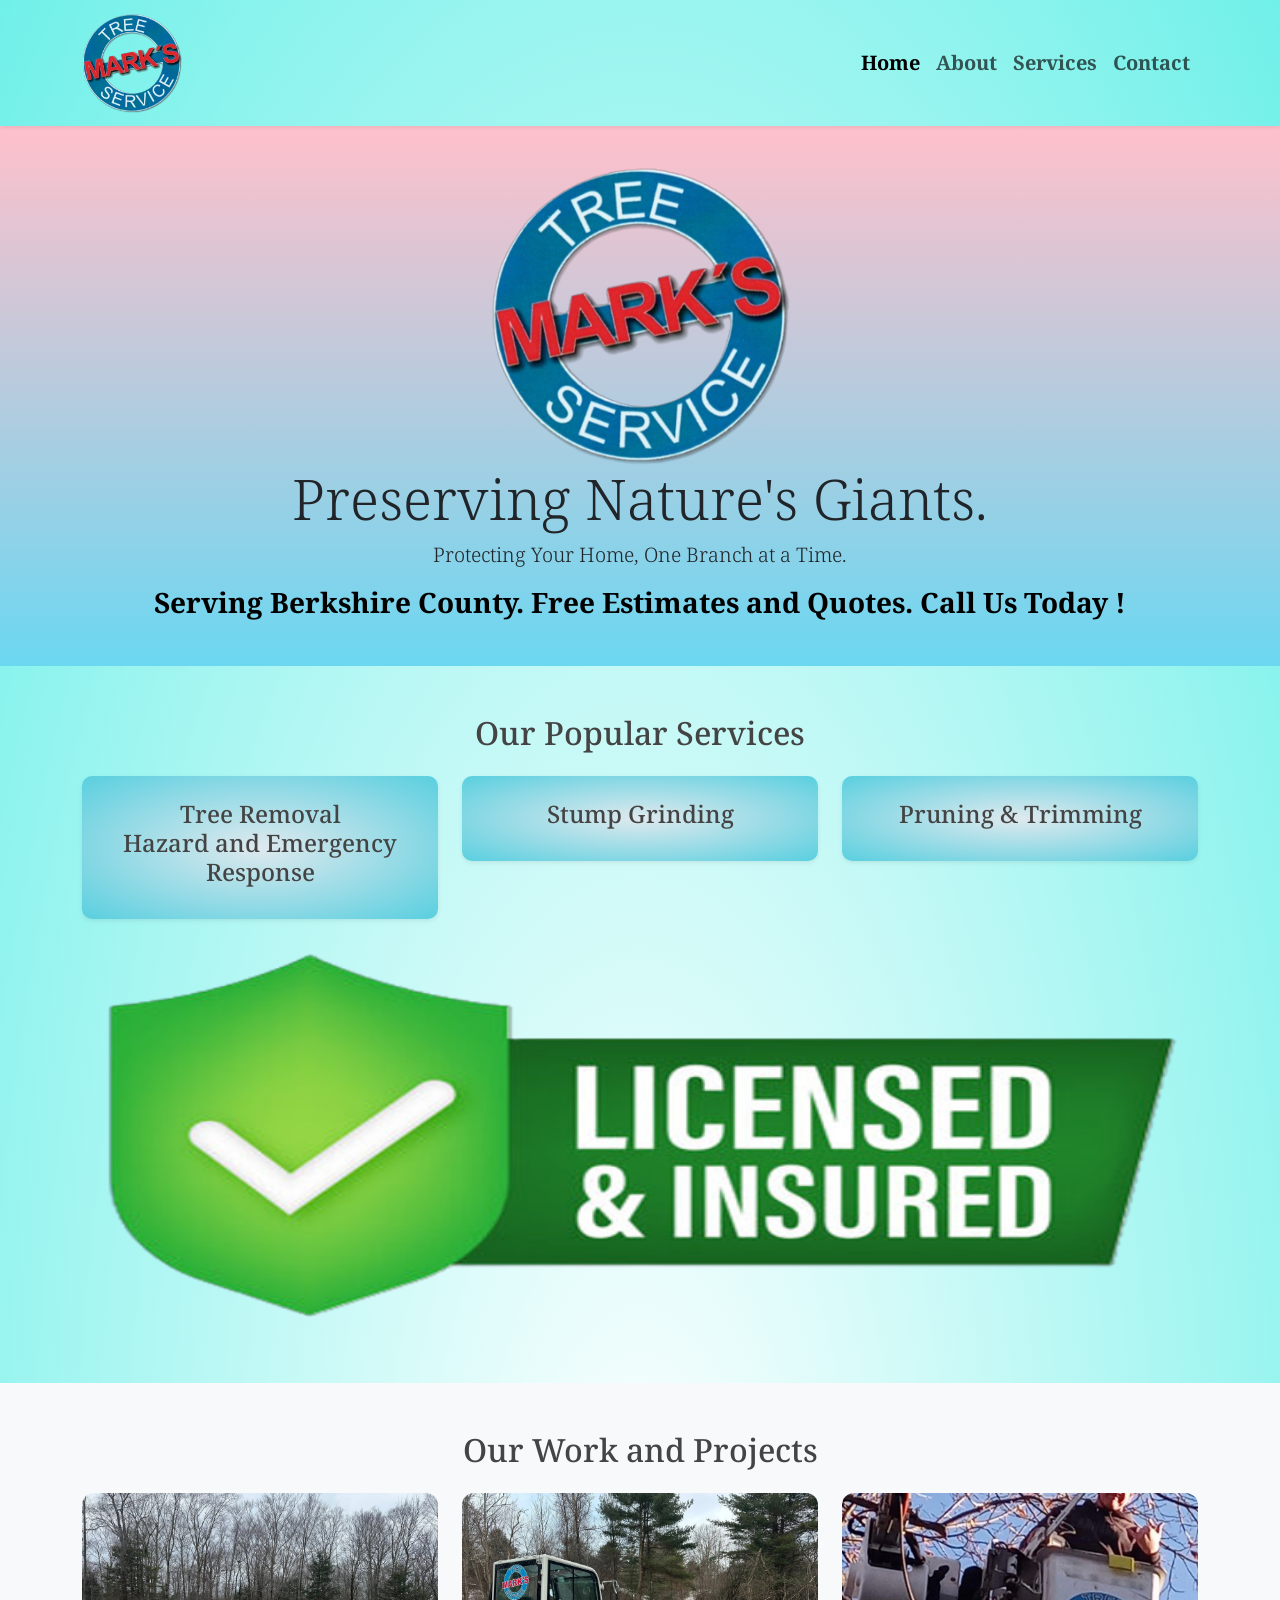
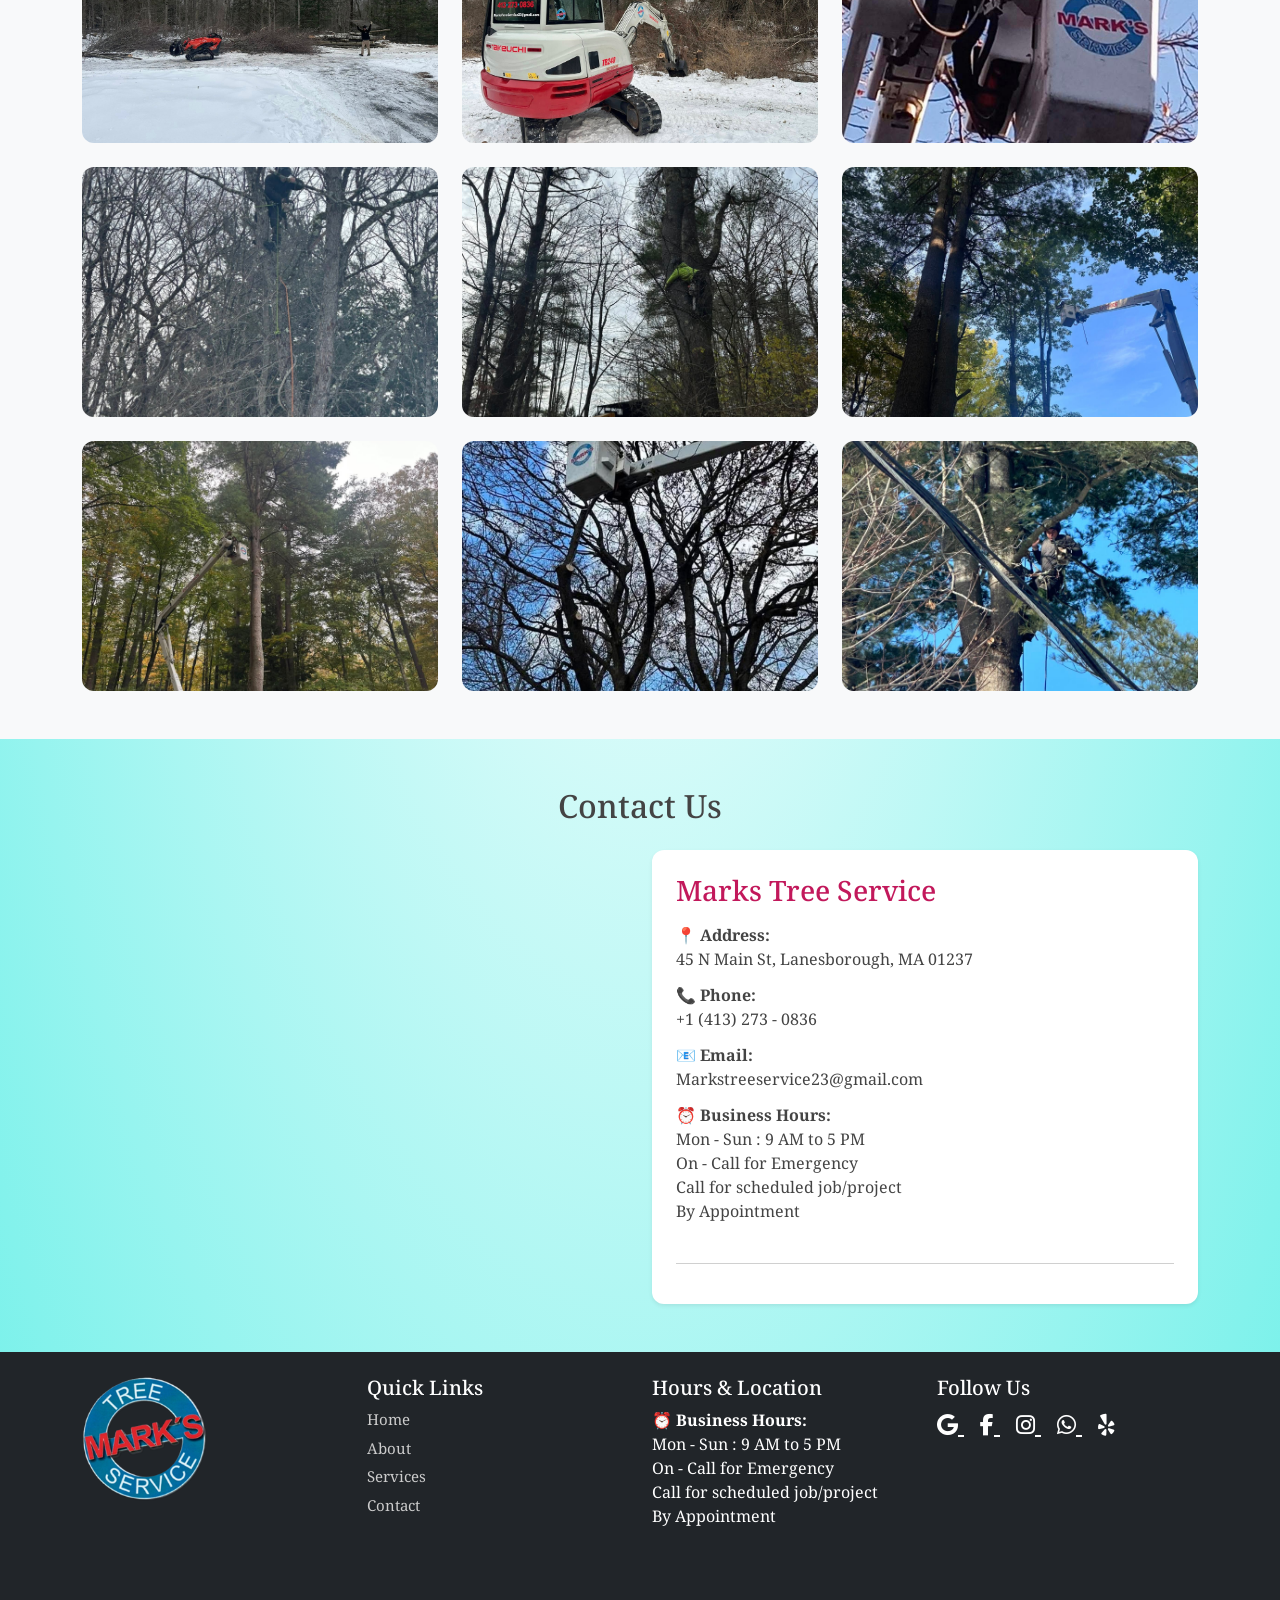
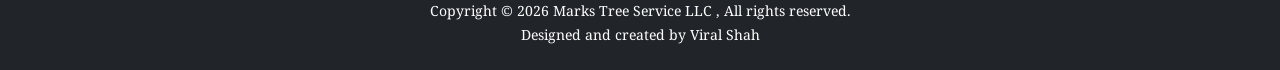
==== index.html @ 03f6d1b0 "Add files via upload" ====
<!DOCTYPE html>
<html lang="en">
<head>
  <meta charset="UTF-8" />
  <meta name="viewport" content="width=device-width, initial-scale=1" />
  <title>Marks Tree Service LLC | Home</title>
  <link rel="icon" href="images/favicon.ico">
  <link rel="stylesheet" href="https://cdnjs.cloudflare.com/ajax/libs/bootstrap/5.3.2/css/bootstrap.min.css">
  <link rel="stylesheet" href="css/style.css">
  <link rel="stylesheet" href="https://cdnjs.cloudflare.com/ajax/libs/font-awesome/6.5.0/css/all.min.css">
  <link href="https://fonts.googleapis.com/css2?family=Noto+Serif:ital,wght@0,100..900;1,100..900&display=swap" rel="stylesheet">
</head>
<body>

  <!-- NAV -->
  <nav class="navbar navbar-expand-lg navbar-light bg-light.bg-gradient shadow-sm nav">
    <div class="container">
      <a class="navbar-brand" href="index.html">
        <img src="images/logo2.png" height="100" width="100" alt="Marks Tree Service">
      </a>
      <button class="navbar-toggler" type="button" data-bs-toggle="collapse"
              data-bs-target="#navmenu">
        <span class="navbar-toggler-icon"></span>
      </button>
      <div class="collapse navbar-collapse" id="navmenu">
        <ul class="navbar-nav ms-auto">
          <li class="nav-item"><a class="nav-link active" href="index.html">Home</a></li>
          <li class="nav-item"><a class="nav-link" href="about.html">About</a></li>
          <li class="nav-item"><a class="nav-link " href="services.html">Services</a></li>
          <li class="nav-item"><a class="nav-link" href="contact.html">Contact</a></li>
        </ul>
      </div>
    </div>
  </nav>

  <!-- Hero -->
  <header class="hero-section text-center text-white">
    <div class="container py-5">
      <img src="images/logo2.png" height="300" width="300" alt="Tree Service">
      <h1 class="display-4 text-dark">
        Preserving Nature's Giants. 
      </h1>
      <p class="lead text-dark">
        Protecting Your Home, One Branch at a Time.
      </p>
      <h3 class="quotes">
        Serving Berkshire County. Free Estimates and Quotes. Call Us Today !
      </h3>
    </div>
  </header>

  <!-- Services Preview -->
  <section class="py-5">
    <div class="container">
      <h2 class="text-center mb-4">Our Popular Services</h2>
      <div class="row g-4">
        <div class="col-md-4 text-center">
          <div class="service-card p-4 shadow-sm">
            <h4>Tree Removal<br>Hazard and Emergency Response</h4>
          </div>
        </div>
        <div class="col-md-4 text-center">
          <div class="service-card p-4 shadow-sm">
            <h4>Stump Grinding
              <br>
            </h4>
          </div>
        </div>
        <div class="col-md-4 text-center">
          <div class="service-card p-4 shadow-sm">
            <h4>Pruning & Trimming</h4>
          </div>
        </div>
      </div>
       <div class="mt-3">
        <img src="images/ins2.png" alt="Fully Insured and Licensed" width="100%" height="400">
      </div>
    </div>
  </section>

  <!-- Image Gallery -->
<section class="py-5 bg-light" id="gallery">
  <div class="container">
    <h2 class="text-center mb-4">Our Work and Projects</h2>
    <div class="row g-4">
      <!-- Image 1 -->
      <div class="col-md-4 col-sm-6">
        <div class="gallery-item">
          <img src="images/mtsw1.jpg"
               class="img-fluid rounded shadow-sm gallery-img"
               alt="Salon Work 1"
               data-bs-toggle="modal"
               data-bs-target="#galleryModal"
               onclick="showImage(this.src)">
        </div>
      </div>

      <!-- Image 2 -->
      <div class="col-md-4 col-sm-6">
        <div class="gallery-item">
          <img src="images/mtsw2.jpg"
               class="img-fluid rounded shadow-sm gallery-img"
               alt="Salon Work 2"
               data-bs-toggle="modal"
               data-bs-target="#galleryModal"
               onclick="showImage(this.src)">
        </div>
      </div>

      <!-- Image 3 -->
      <div class="col-md-4 col-sm-6">
        <div class="gallery-item">
          <img src="images/mark-bucket.png"
               class="img-fluid rounded shadow-sm gallery-img"
               alt="Salon Work 3"
               data-bs-toggle="modal"
               data-bs-target="#galleryModal"
               onclick="showImage(this.src)">
        </div>
      </div>

      <!-- Image 4 -->
      <div class="col-md-4 col-sm-6">
        <div class="gallery-item">
          <img src="images/mtsw3.jpg"
               class="img-fluid rounded shadow-sm gallery-img"
               alt="Salon Work 4"
               data-bs-toggle="modal"
               data-bs-target="#galleryModal"
               onclick="showImage(this.src)">
        </div>
      </div>

      <!-- Image 5 -->
      <div class="col-md-4 col-sm-6">
        <div class="gallery-item">
          <img src="images/mtsw4.jpg"
               class="img-fluid rounded shadow-sm gallery-img"
               alt="Salon Work 5"
               data-bs-toggle="modal"
               data-bs-target="#galleryModal"
               onclick="showImage(this.src)">
        </div>
      </div>

      <!-- Image 6 -->
      <div class="col-md-4 col-sm-6">
        <div class="gallery-item">
          <img src="images/mtsw5.jpg"
               class="img-fluid rounded shadow-sm gallery-img"
               alt="Salon Work 6"
               data-bs-toggle="modal"
               data-bs-target="#galleryModal"
               onclick="showImage(this.src)">
        </div>
      </div>

      <!-- Image 7 -->
      <div class="col-md-4 col-sm-6">
        <div class="gallery-item">
          <img src="images/mtsw6.jpg"
               class="img-fluid rounded shadow-sm gallery-img"
               alt="Salon Work 7"
               data-bs-toggle="modal"
               data-bs-target="#galleryModal"
               onclick="showImage(this.src)">
        </div>
      </div>

      <!-- Image 8 -->
      <div class="col-md-4 col-sm-6">
        <div class="gallery-item">
          <img src="images/mtsw7.jpg"
               class="img-fluid rounded shadow-sm gallery-img"
               alt="Salon Work 8"
               data-bs-toggle="modal"
               data-bs-target="#galleryModal"
               onclick="showImage(this.src)">
        </div>
      </div>

      <!-- Image 9 -->
      <div class="col-md-4 col-sm-6">
        <div class="gallery-item">
          <img src="images/mtsw8.jpg"
               class="img-fluid rounded shadow-sm gallery-img"
               alt="Salon Work 9"
               data-bs-toggle="modal"
               data-bs-target="#galleryModal"
               onclick="showImage(this.src)">
        </div>
      </div>
    </div>
  </div>
</section>
<main class="container py-5">
  <h2 class="text-center mb-4">Contact Us</h2>
  <div class="row g-4 align-items-center">
    <!-- GOOGLE MAP -->
    <div class="col-md-6">
      <div class="ratio ratio-4x3">
        <iframe src="https://www.google.com/maps/embed?pb=!1m18!1m12!1m3!1d2940.706860936891!2d-73.230690487995!3d42.
          51903712492249!2m3!1f0!2f0!3f0!3m2!1i1024!2i768!4f13.1!3m3!1m2!1s0x89e74dbf750c5a85%3A0x15faddb6988855cc!2
          sMarks%20tree%20service!5e0!3m2!1sen!2sus!4v1774189230434!5m2!1sen!2sus" 
          width="600" height="450" style="border:0;" allowfullscreen="" loading="lazy" 
          referrerpolicy="no-referrer-when-downgrade">
        </iframe>
      </div>
    </div>
    <!-- BUSINESS INFO -->
    <div class="col-md-6">
      <div class="contact-info-box p-4 shadow-sm">
        <h3 class="mb-3">Marks Tree Service</h3>
        <p>
          <strong>📍 Address:</strong><br>
          45 N Main St, Lanesborough, MA 01237<br>
        </p>
        <p>
          <strong>📞 Phone:</strong><br>
          +1 (413) 273 - 0836 
        </p>
        <p>
          <strong>📧 Email:</strong><br>
          Markstreeservice23@gmail.com
        </p>
        <p>
          <strong>⏰ Business Hours:</strong><br>
          Mon - Sun : 9 AM to 5 PM <br>
          On - Call for Emergency <br>
          Call for scheduled job/project <br>
          By Appointment <br><br>
        </p>
        <hr>
      </div>
    </div>
  </div>
</main>

  <!-- Footer -->
<footer class="footer bg-dark text-white py-4">
  <div class="container">
    <div class="row align-items-start text-center text-md-start">
      <!-- Logo -->
      <div class="col-md-3 mb-3 mb-md-0">
        <a class="navbar-brand" href="index.html">
          <img src="images/logo3.png" height="125" width="125" alt="Marks Tree Service">
        </a>
      </div>
      <!-- Quick Links -->
      <div class="col-md-3 mb-3 mb-md-0">
        <h5>Quick Links</h5>
        <ul class="list-unstyled footer-links">
          <li><a href="index.html">Home</a></li>
          <li><a href="about.html">About</a></li>
          <li><a href="services.html">Services</a></li>
          <li><a href="contact.html">Contact</a></li>
        </ul>
      </div>
      <!-- Hours & Location -->
      <div class="col-md-3 mb-3 mb-md-0">
        <h5>Hours & Location</h5>
        <p>
          <strong>⏰ Business Hours:</strong><br>
          Mon - Sun : 9 AM to 5 PM <br>
          On - Call for Emergency <br>
          Call for scheduled job/project <br>
          By Appointment <br><br>
        </p>
      </div>
      <!-- Social Media -->
      <div class="col-md-3">
        <h5>Follow Us</h5>
        <div class="social-icons mt-2">
          <a href="https://maps.app.goo.gl/eSo4BpNoBx1MTqPB8" target="_blank" class="me-3">
            <i class="fab fa-google"></i>
          </a>
          <a href="https://www.facebook.com/p/Marks-tree-service-100062338940079/" target="_blank" class="me-3">
            <i class="fab fa-facebook-f"></i>
          </a>
          <a href="#" target="_blank" class="me-3">
            <i class="fab fa-instagram"></i>
          </a>
          <a href="#" target="_blank" class="me-3">
            <i class="fab fa-whatsapp"></i>
          </a>
          <a href="#" target="_blank">
            <i class="fab fa-yelp"></i>
          </a>
        </div>
      </div>
    </div>
    <div class="copyright">
      <small>Copyright &copy; 2026 Marks Tree Service LLC , All rights reserved. </small>
      <br>
      <small>Designed and created by Viral Shah</small>
    </div>
  </div>
</footer>

  <!-- Gallery Modal -->
<div class="modal fade" id="galleryModal" tabindex="-1">
  <div class="modal-dialog modal-dialog-centered modal-lg">
    <div class="modal-content bg-transparent border-0">
      <div class="modal-body text-center p-0">
        <img id="modalImage" class="img-fluid rounded">
      </div>
    </div>
  </div>
</div>

<script src="https://cdnjs.cloudflare.com/ajax/libs/bootstrap/5.3.2/js/bootstrap.bundle.min.js"></script>
<script src="js/script.js"></script>
</body>
</html>
---- css/style.css ----
/* GENERAL */
body {
  font-family: "Noto Serif", serif;
  color: #444;
  background: radial-gradient(white, rgb(112, 240, 233) );
}

.about-section {
    background: linear-gradient(pink, rgb(107, 215, 241));
}

/* Section layout */
.why-choose-section {
  width: 100%;
}

/* LEFT SIDE GREEN AREA */
.why-text-section {
  background: rgba(81, 238, 230, 0.85);
  color: black;
  height: 800px;
  display: flex;
  align-items: center;
}

/* TEXT BOX */
.content-box {
  padding: 80px;
}

.content-box h2 {
  font-size: 42px;
  font-weight: 700;
  margin-bottom: 20px;
}

.content-box p {
  font-size: 18px;
  line-height: 1.7;
}

/* RIGHT IMAGE SIDE */
.why-image-section img {
  width: 800px;
  height: 800px;
  object-fit: cover;
}

/* MOBILE RESPONSIVE */
@media (max-width: 768px) {

  .content-box {
    padding: 40px;
  }

  .content-box h2 {
    font-size: 28px;
  }

}

/* HERO HOME */
.hero-section {
  background: linear-gradient(pink, rgb(107, 215, 241));
  height: 60vh;
  display: flex;
  align-items: center;
  justify-content: center;
}

/* SERVICE CARDS */
.service-card {
  border-radius: 10px;
  transition: 0.3s;
  background: radial-gradient( #dfe9ee, #59cfdf);
}

.service-card:hover {
  transform: translateY(-7px);
  box-shadow: 0 8px 20px rgba(0,0,0,0.15);
}

.insured-badge {
  display: inline-block;
  background-color: #198754; /* professional green */
  color: white;
  font-weight: 600;
  padding: 10px 20px;
  border-radius: 8px;
  font-size: 18px;
  letter-spacing: 0.5px;
}

.quotes {
  color: black;
  font-weight: bold;
}

/* Footer Links */
.footer-links a {
  color: #ccc;
  text-decoration: none;
  font-size: 15px;
  display: block;
  margin-bottom: 6px;
  transition: 0.3s;
}

.footer-links a:hover {
  color: #fff;
  padding-left: 5px;
}

/* Social Icons */
.social-icons a {
  color: white;
  font-size: 22px;
  transition: 0.3s;
}

.social-icons a:hover {
  color: #0d6efd;
  transform: scale(1.1);
}

.copyright {
  text-align: center;
  margin-top: 30px;
}

/* CONTACT PAGE INFO BOX */

.contact-info-box {
  background: #fff;
  border-radius: 12px;
}

.contact-info-box h3 {
  color: #c2185b;
}

.contact-info-box p {
  font-size: 1rem;
  margin-bottom: 12px;
}

/* Gallery Styling */

.gallery-item {
    width: 100%;
    height: 250px; /* Adjust height as needed */
    overflow: hidden;
    border-radius: 12px;
}

.gallery-img {
  width: 100%;
  height: 100%;
  object-fit: cover;
  cursor: pointer ;
  transition: transform 0.3s ease;
}

.gallery-img:hover {
  transform: scale(1.05);
}

#gallery {
  background: #f8f9fa;
}

.social-icons a {
  transition: color 0.3s ease, transform 0.3s ease;
}

.social-icons a:hover {
  color: #f39c12; /* gold color */
  transform: scale(1.2);
}


/* =========================
   Threading Section Styles
========================= */

.threading-section {
  margin-top: 60px;
  
}

/* Header */

.threading-header {
  background: linear-gradient(to right, #fde2e2, #ffffff);
  padding: 30px;
  text-align: center;
  border-radius: 12px;
}

.threading-header h2 {
  font-weight: 600;
  letter-spacing: 1px;
  margin: 0;
}


/* Images */

.threading-img {
  width: 100%;
  border-radius: 15px;
  box-shadow: 0 8px 20px rgba(0, 0, 0, 0.1);
}


/* Content */

.threading-content h4 {
  font-weight: 600;
  margin-top: 20px;
  margin-bottom: 15px;
}

.threading-content p {
  color: #555;
  line-height: 1.7;
}


/* Benefits List */

.benefits-list li {
  margin-bottom: 8px;
  font-weight: 500;
}


/* Button */

.btn-book {
  background-color: #2f3542;
  color: #ffffff;
  padding: 10px 25px;
  border-radius: 8px;
  text-decoration: none;
  display: inline-block;
  margin-top: 20px;
  transition: 0.3s ease;
  margin-bottom: 15px;
}

.btn-book:hover {
  background-color: #1e272e;
  color: #ffffff;
}

/* Center items vertically */
.navbar-nav .nav-link {
  font-weight: bolder;
  font-size: 20px;
  display: flex;
  align-items: center;
  height: 100%;
}

/* Hover for normal nav items */
.navbar-nav .nav-link:hover {
  border-radius: 6px;
  color: white;
}


/* Price Section */

.price-card {
  background-color: #ffffff;
  border-radius: 15px;
  padding: 25px;
  box-shadow: 0 8px 20px rgba(0, 0, 0, 0.08);
}

.price-card h4 {
  font-weight: 600;
  margin-bottom: 20px;
}


/* Price List */

.price-list li {
  display: flex;
  justify-content: space-between;
  padding: 10px 0;
  border-bottom: 1px solid #eaeaea;
  font-size: 15px;
}

.price-list li:last-child {
  border-bottom: none;
}

/* Service Rows */
.service-row img {
  max-height: 350px;
  object-fit: cover;
}

/* Service Cards */

------------------
.service-img {
    height: 260px;
    width: 100%;
    object-fit: cover;
    border-radius: 12px;
}

/* Service Menu */
.service-menu .list-group-item {
    border-radius: 8px;
    margin-bottom: 10px;
    padding: 12px 18px;
    font-weight: 500;
    border: 1px solid #ddd;
    transition: all 0.3s ease;
}

.service-menu .list-group-item-action:hover {
    background-color: pink;
    color: #000;
    cursor: pointer;
}

.service-menu .list-group-item.active {
    background-color: #ddd;
    border-color: #2f3542;
    color: black
}

.service-menu a {
  text-decoration: none;
  color: #000;
}
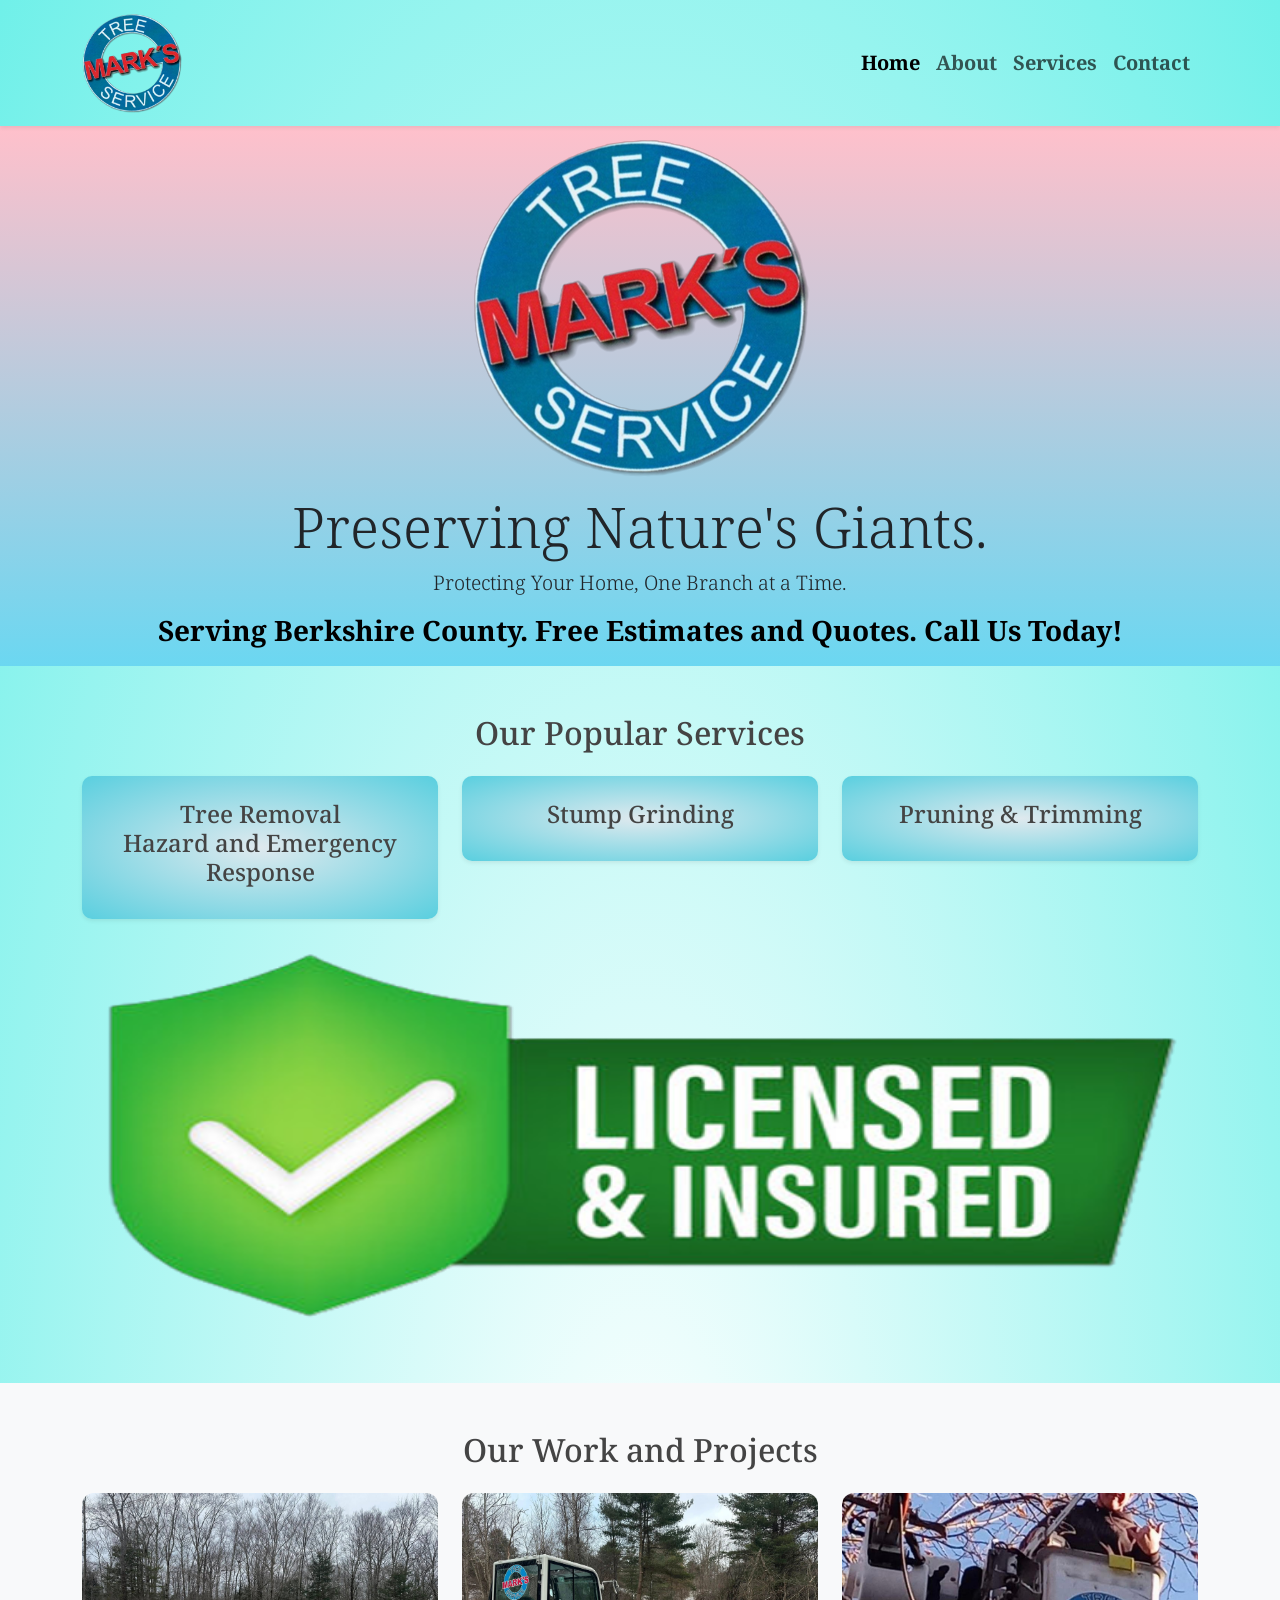
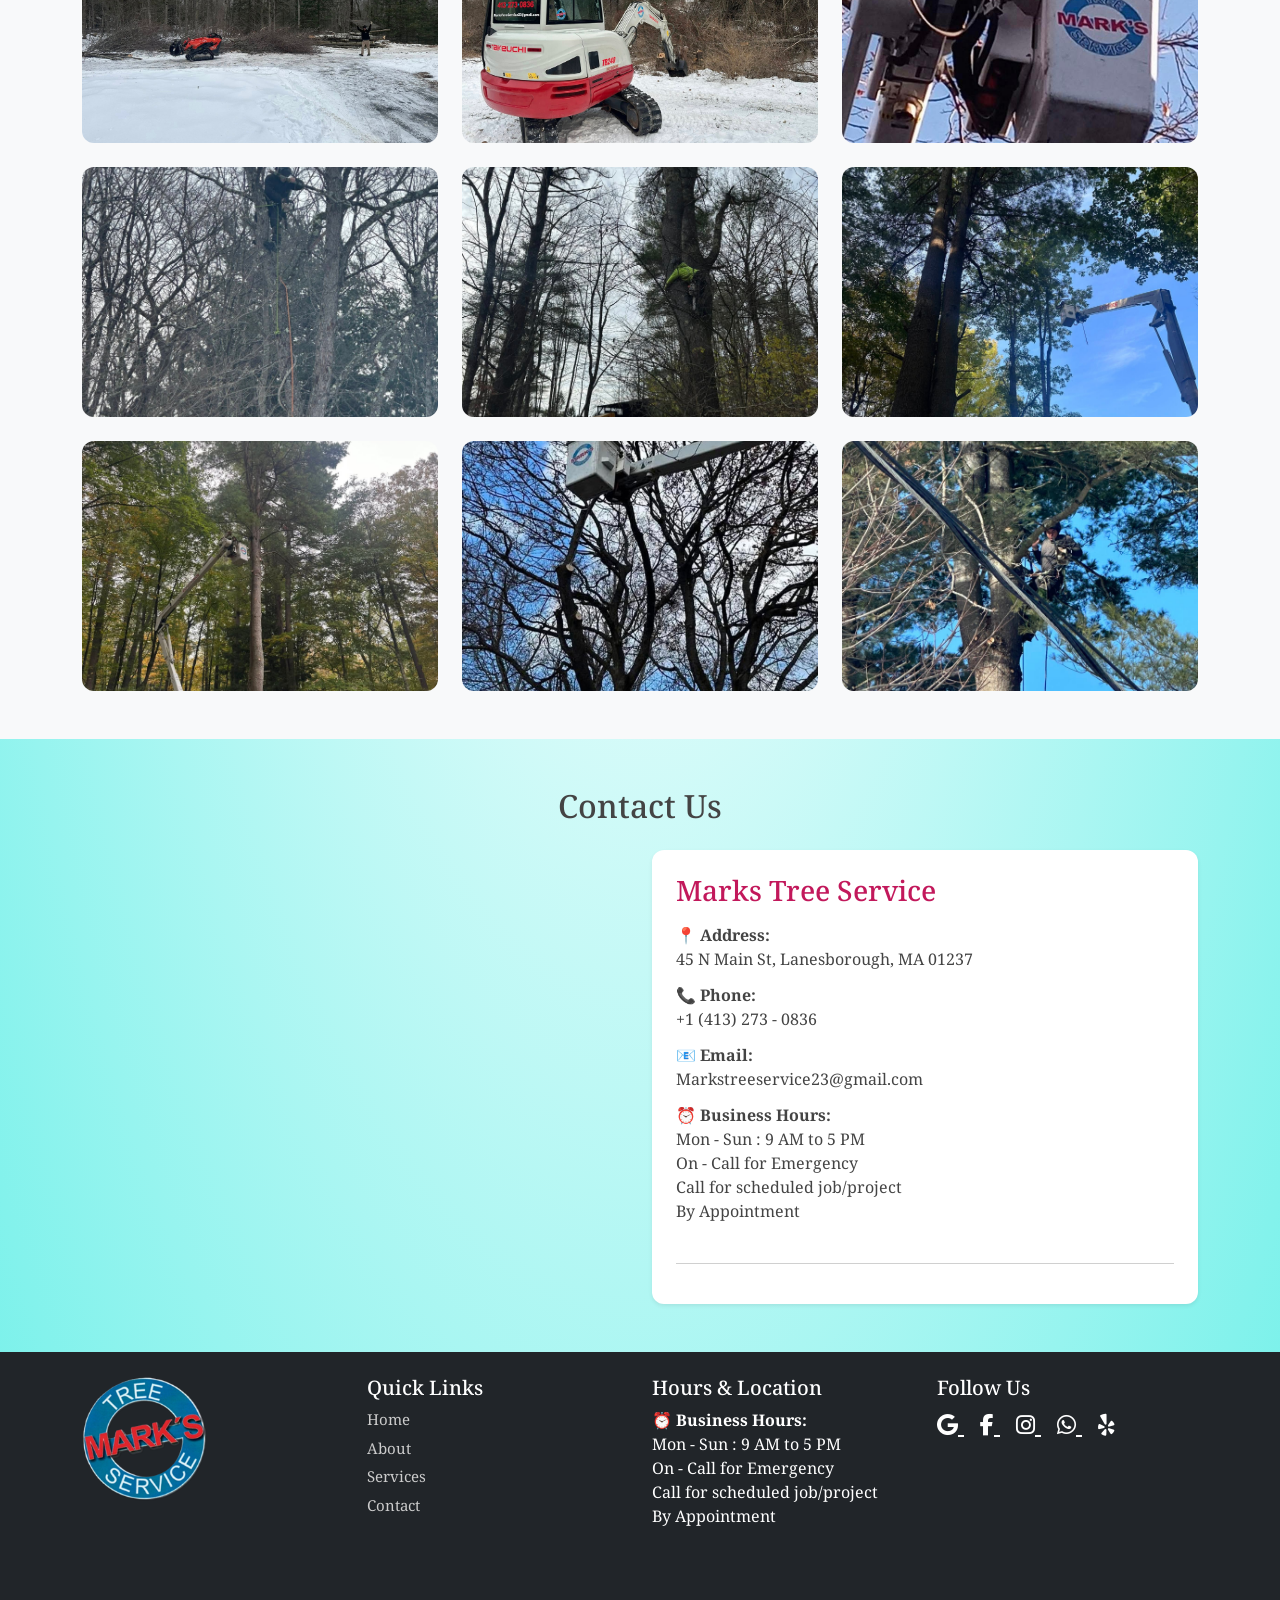
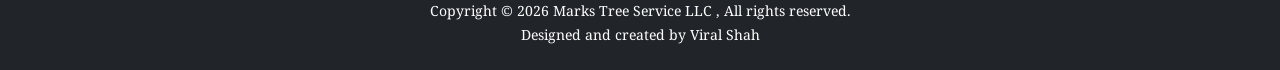
==== commit bf502c1f: "Add files via upload" ====
--- a/index.html
+++ b/index.html
@@ -34,20 +34,20 @@
   </nav>
 
   <!-- Hero -->
-  <header class="hero-section text-center text-white">
-    <div class="container py-5">
-      <img src="images/logo2.png" height="300" width="300" alt="Tree Service">
-      <h1 class="display-4 text-dark">
-        Preserving Nature's Giants. 
-      </h1>
-      <p class="lead text-dark">
-        Protecting Your Home, One Branch at a Time.
-      </p>
-      <h3 class="quotes">
-        Serving Berkshire County. Free Estimates and Quotes. Call Us Today !
-      </h3>
-    </div>
-  </header>
+ <header class="hero-section text-center text-white">
+  <div class="container py-5">
+    <img src="images/logo2.png" alt="Tree Service Logo" class="img-fluid hero-logo mb-3">
+    <h1 class="display-4 text-dark">
+      Preserving Nature's Giants.
+    </h1>
+    <p class="lead text-dark">
+      Protecting Your Home, One Branch at a Time.
+    </p>
+    <h3 class="quotes">
+      Serving Berkshire County. Free Estimates and Quotes. Call Us Today!
+    </h3>
+  </div>
+</header>
 
   <!-- Services Preview -->
   <section class="py-5">
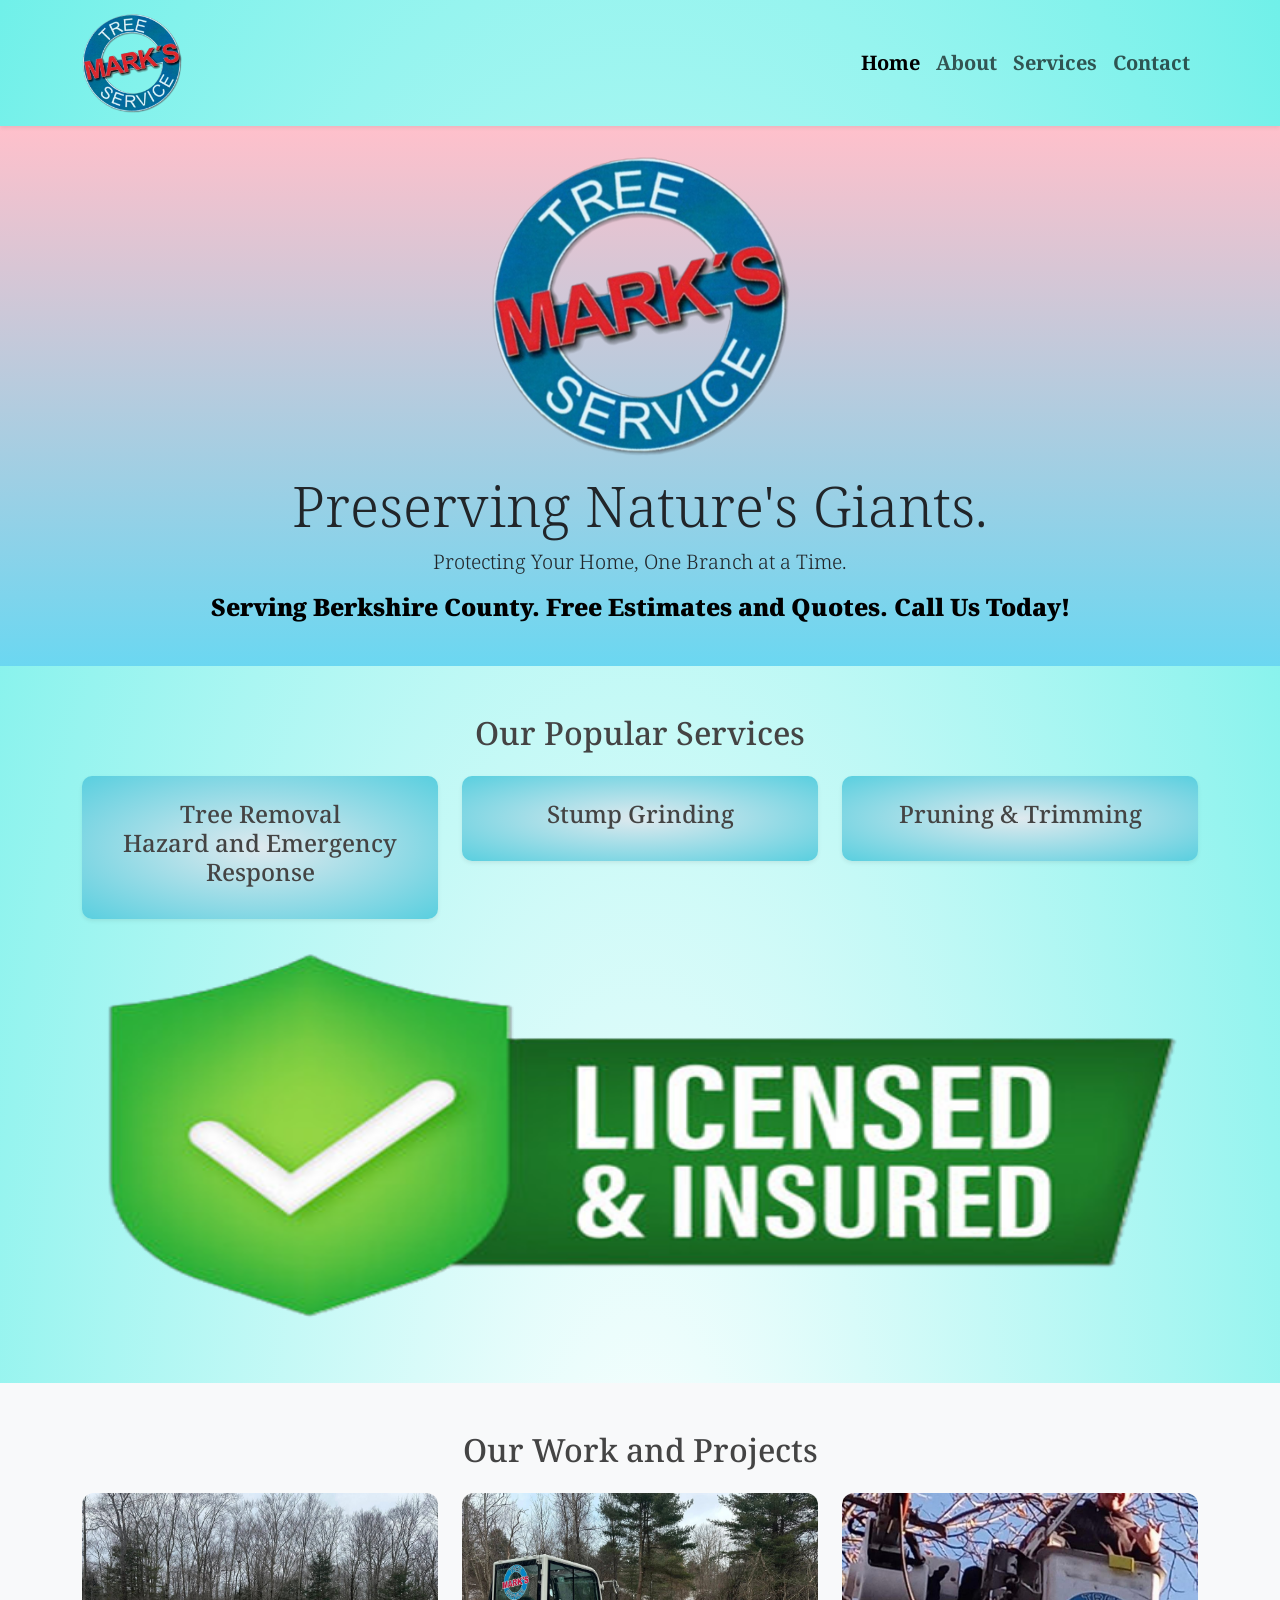
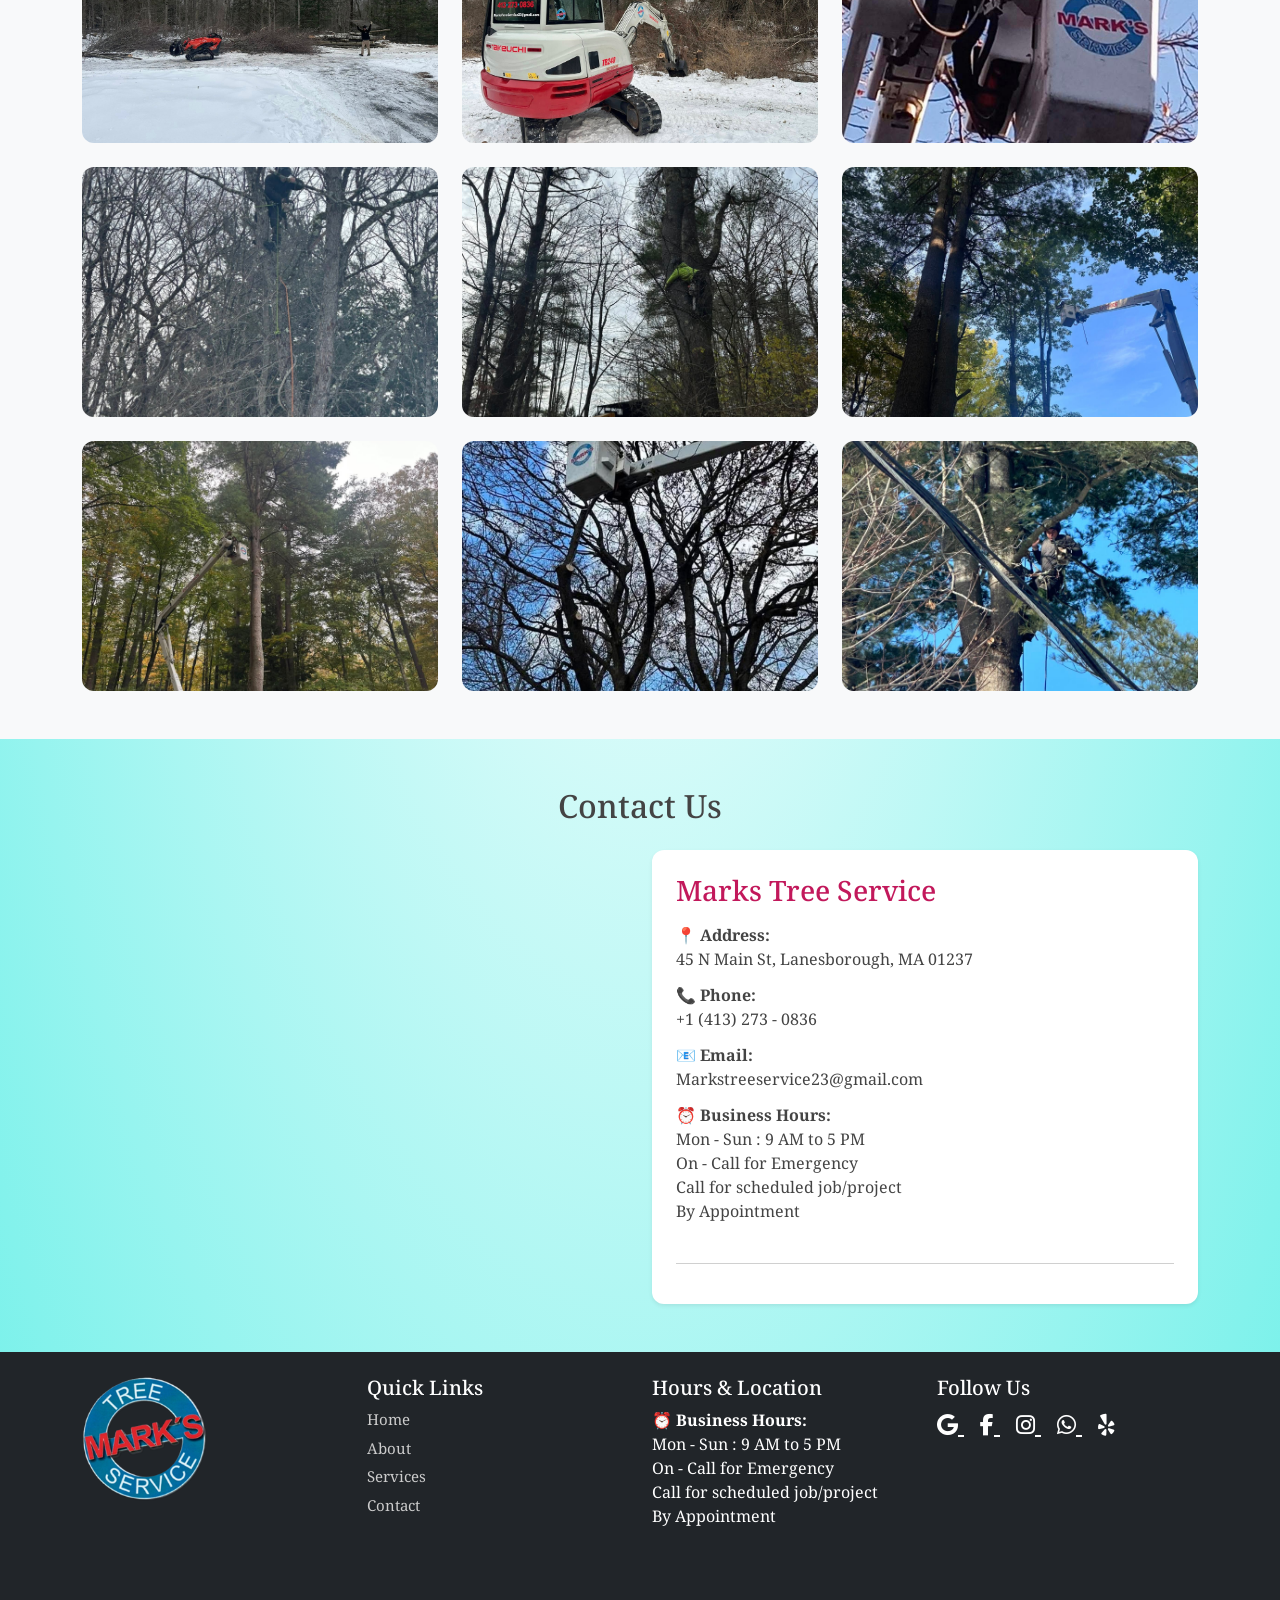
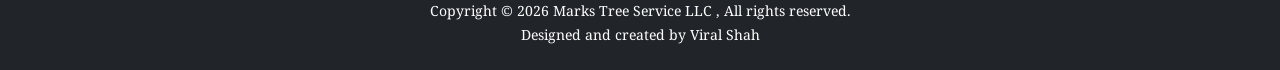
==== commit 0205c5cf: "Add files via upload" ====
--- a/index.html
+++ b/index.html
@@ -41,11 +41,11 @@
       Preserving Nature's Giants.
     </h1>
     <p class="lead text-dark">
-      Protecting Your Home, One Branch at a Time.
+      Protecting Your Home, One Branch at a Time. <br>
+      <h4 class="quotes">
+        <strong>Serving Berkshire County. Free Estimates and Quotes. Call Us Today!</strong>
+      </h4>
     </p>
-    <h3 class="quotes">
-      Serving Berkshire County. Free Estimates and Quotes. Call Us Today!
-    </h3>
   </div>
 </header>
 
--- a/css/style.css
+++ b/css/style.css
@@ -47,14 +47,44 @@
 }
 
 /* MOBILE RESPONSIVE */
+/* Tablet */
 @media (max-width: 768px) {
 
-  .content-box {
-    padding: 40px;
-  }
-
-  .content-box h2 {
-    font-size: 28px;
+  .hero-logo {
+    max-width: 180px;
+  }
+
+  .hero-title {
+    font-size: 1.9rem;
+  }
+
+  .hero-subtitle {
+    font-size: 1.1rem;
+  }
+
+  .hero-quotes {
+    font-size: 1rem;
+  }
+
+}
+
+/* Mobile */
+@media (max-width: 480px) {
+
+  .hero-logo {
+    max-width: 140px;
+  }
+
+  .hero-title {
+    font-size: 1.6rem;
+  }
+
+  .hero-subtitle {
+    font-size: 1rem;
+  }
+
+  .hero-quotes {
+    font-size: 0.95rem;
   }
 
 }
@@ -340,4 +370,10 @@
 .service-menu a {
   text-decoration: none;
   color: #000;
-}+}
+
+.hero-logo {
+  max-width: 300px;
+  width: 100%;
+  height: auto;
+}
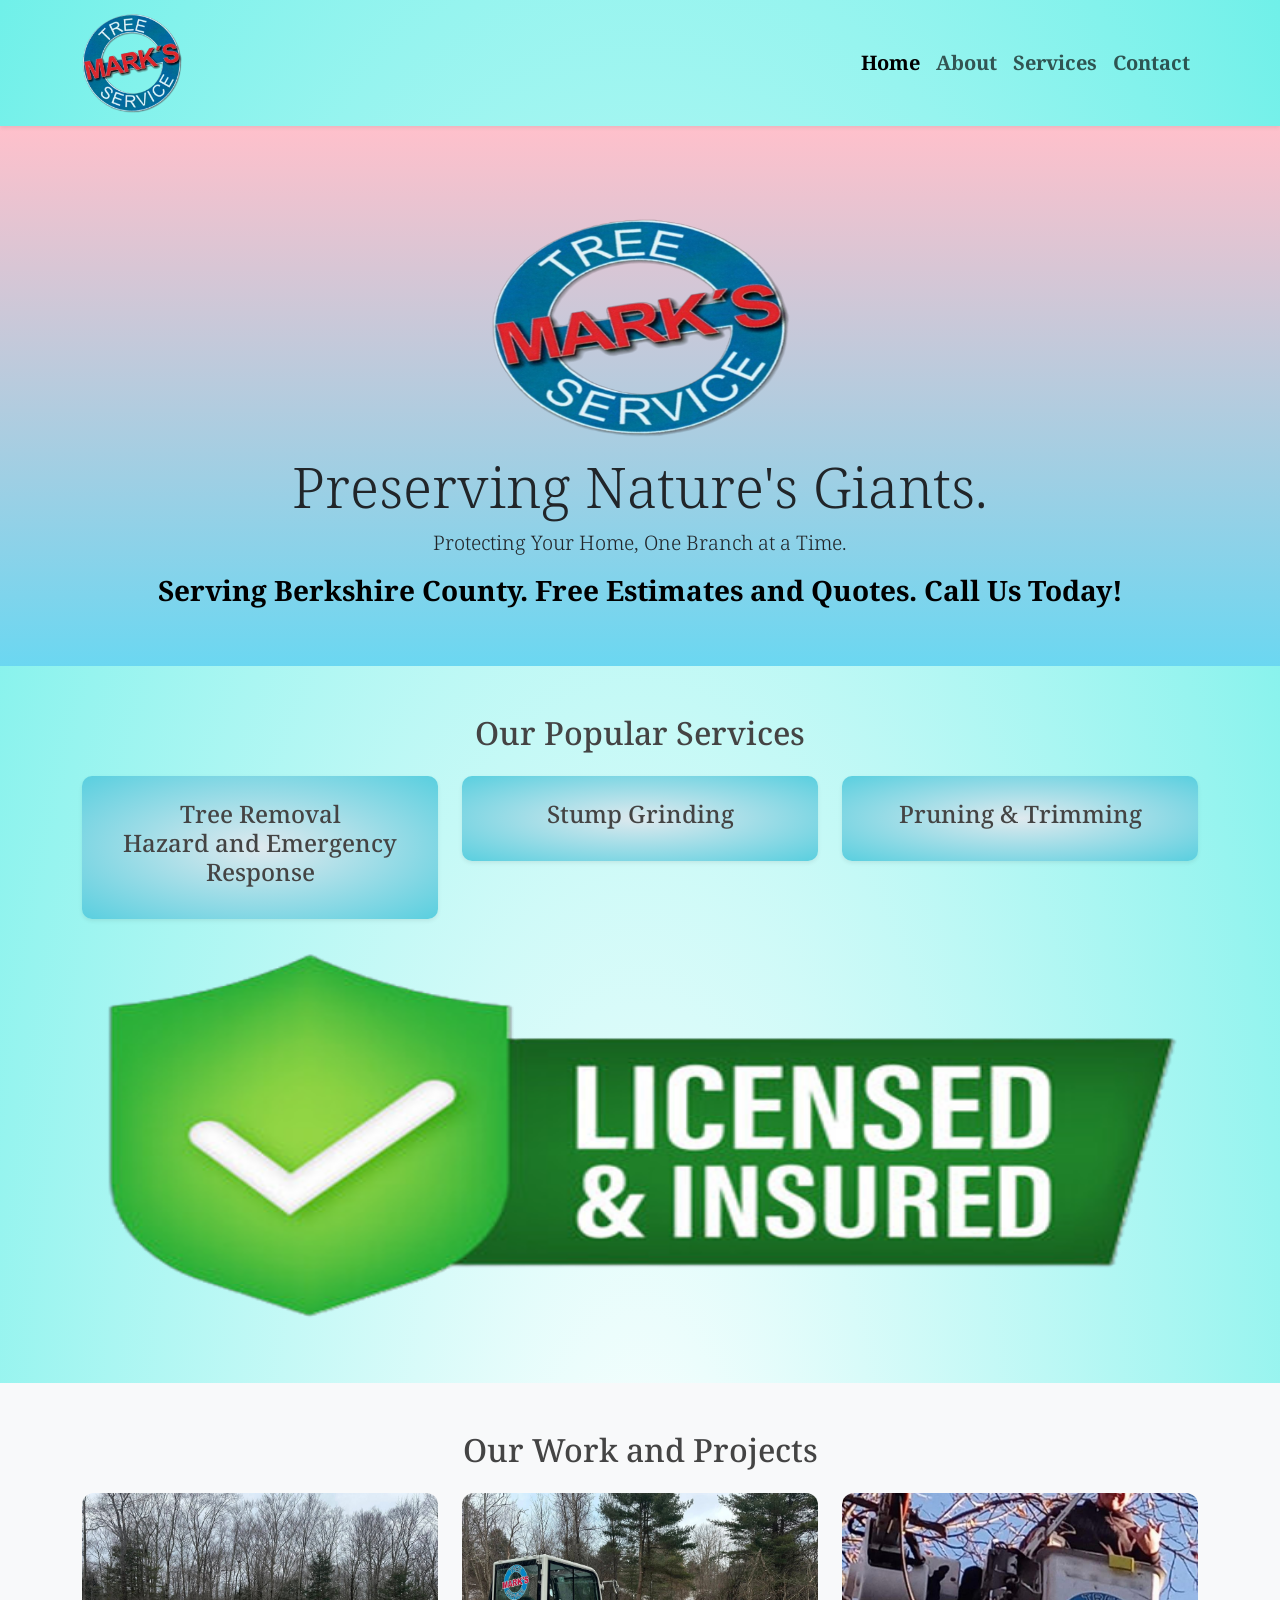
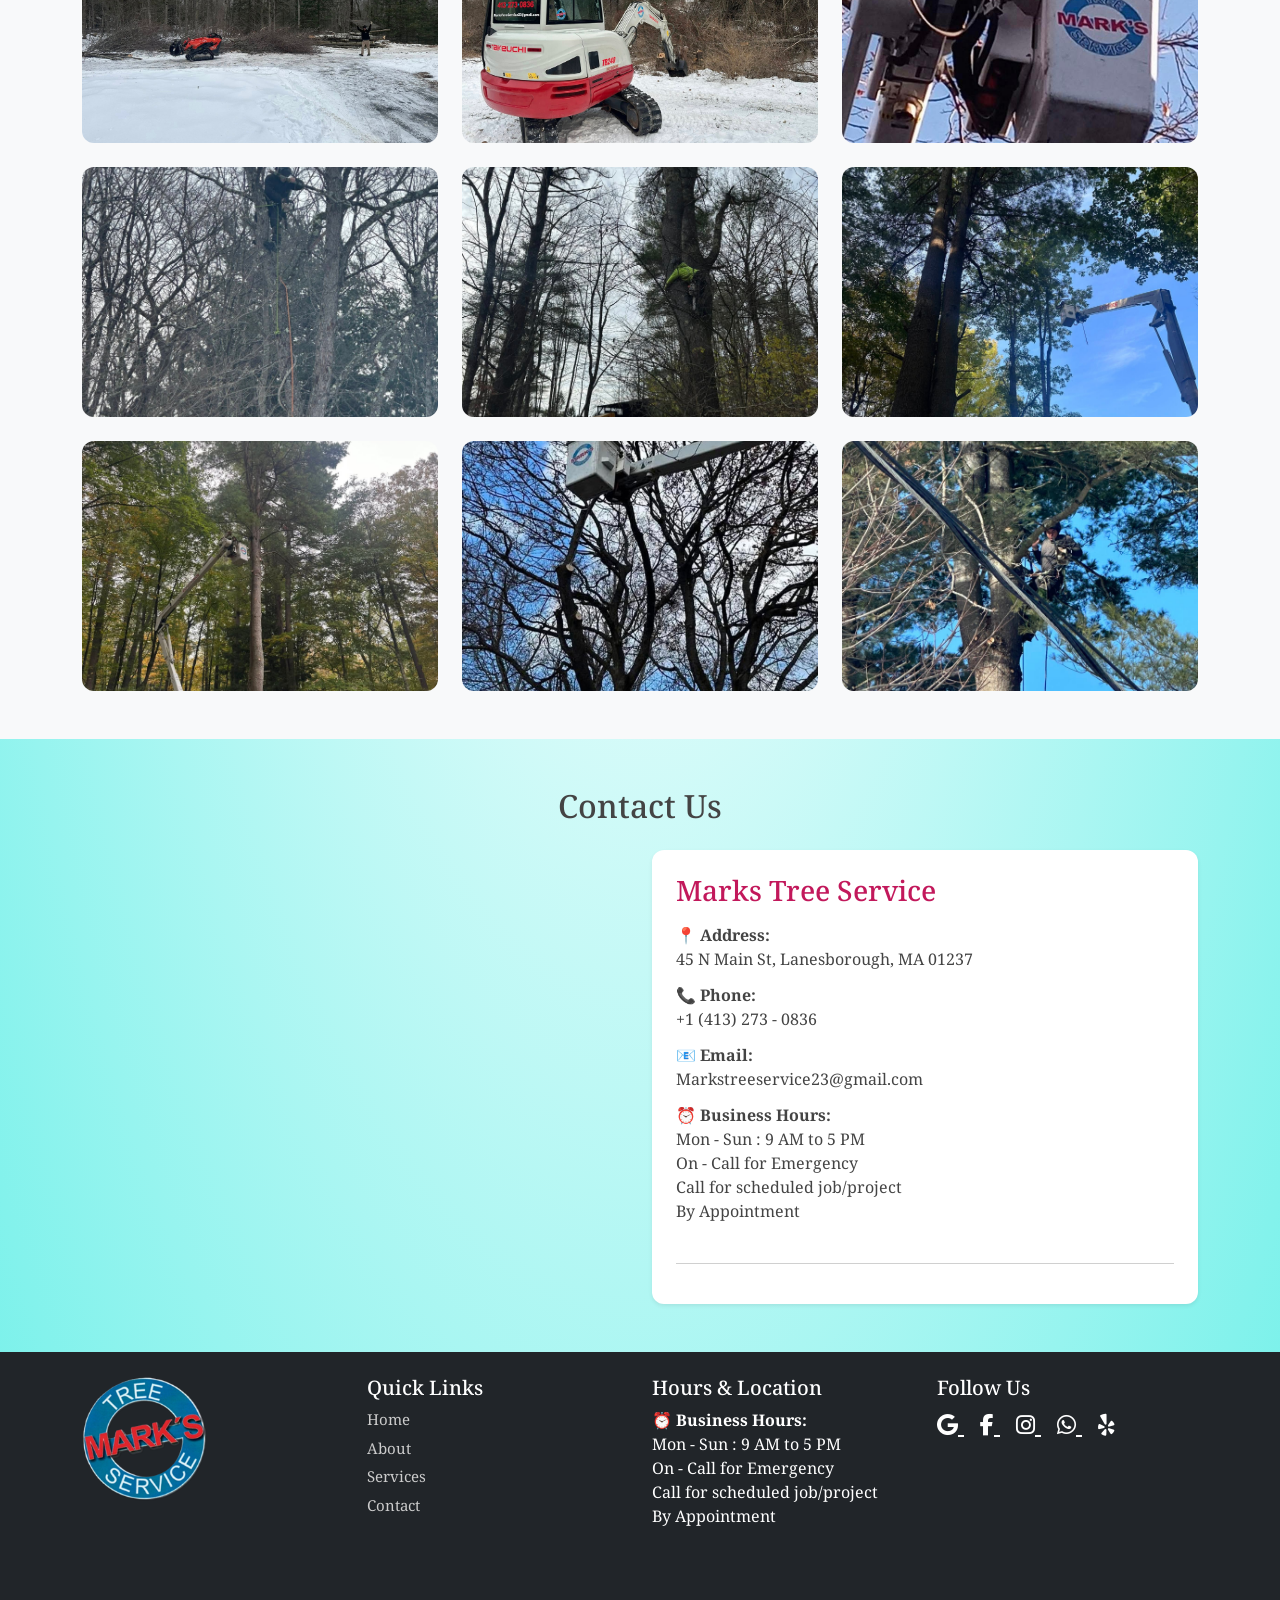
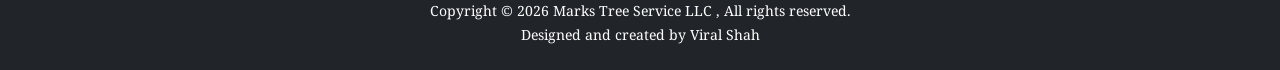
==== commit 29a5beec: "Add files via upload" ====
--- a/index.html
+++ b/index.html
@@ -33,19 +33,18 @@
     </div>
   </nav>
 
-  <!-- Hero -->
- <header class="hero-section text-center text-white">
+ <!-- Hero -->
+<header class="hero-section text-center text-white">
   <div class="container py-5">
+
     <img src="images/logo2.png" alt="Tree Service Logo" class="img-fluid hero-logo mb-3">
-    <h1 class="display-4 text-dark">
-      Preserving Nature's Giants.
-    </h1>
+    <h1 class="display-4 text-dark">Preserving Nature's Giants.</h1>
     <p class="lead text-dark">
-      Protecting Your Home, One Branch at a Time. <br>
-      <h4 class="quotes">
-        <strong>Serving Berkshire County. Free Estimates and Quotes. Call Us Today!</strong>
-      </h4>
+      Protecting Your Home, One Branch at a Time.
     </p>
+    <h3 class="quotes">
+      Serving Berkshire County. Free Estimates and Quotes. Call Us Today!
+    </h3>
   </div>
 </header>
 
--- a/css/style.css
+++ b/css/style.css
@@ -46,52 +46,34 @@
   object-fit: cover;
 }
 
-/* MOBILE RESPONSIVE */
-/* Tablet */
+
+.hero-logo {
+  max-height: 220px;
+  width: auto;
+}
+
 @media (max-width: 768px) {
-
   .hero-logo {
-    max-width: 180px;
+    max-height: 240px;
   }
 
-  .hero-title {
-    font-size: 1.9rem;
+  .display-4 {
+    font-size: 1.8rem;
   }
 
-  .hero-subtitle {
-    font-size: 1.1rem;
-  }
-
-  .hero-quotes {
+  .lead {
     font-size: 1rem;
   }
 
-}
-
-/* Mobile */
-@media (max-width: 480px) {
-
-  .hero-logo {
-    max-width: 140px;
-  }
-
-  .hero-title {
-    font-size: 1.6rem;
-  }
-
-  .hero-subtitle {
+  .quotes {
     font-size: 1rem;
   }
-
-  .hero-quotes {
-    font-size: 0.95rem;
-  }
-
 }
 
 /* HERO HOME */
 .hero-section {
   background: linear-gradient(pink, rgb(107, 215, 241));
+  padding-top: 40px;
   height: 60vh;
   display: flex;
   align-items: center;
